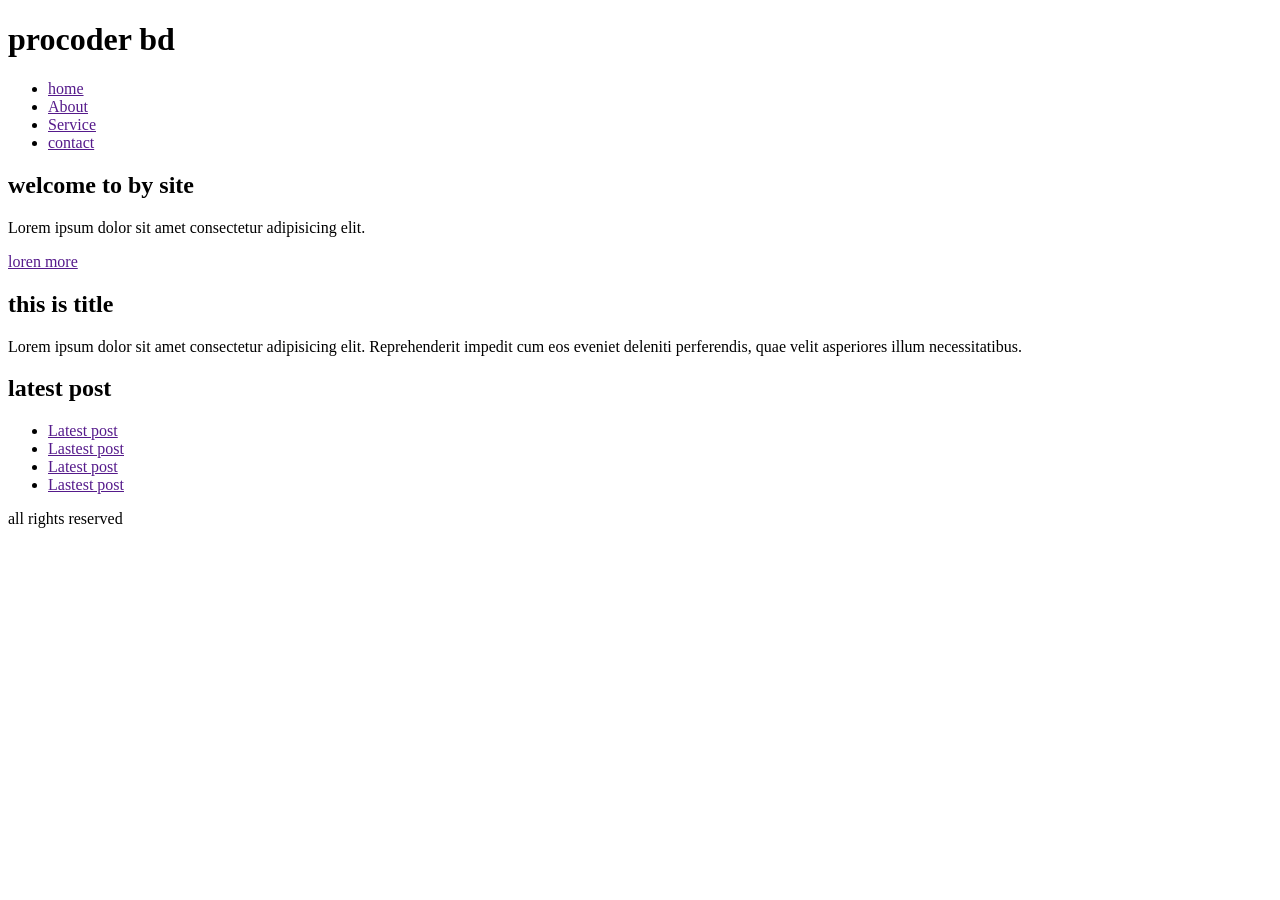
==== index.html @ 1ca0f301 "Add files via upload" ====
<!Doctype html>
<html lang="en">

  <head>


    <meta charset="Utf-8">
    <meta name="description" content="Lering HTML is fun">
    <meta name="keywords" content="HTML, css">
    <meta name="autor" content="ars noyon">
    <meta name="viewport" content="width=device-width,inital-scale=1.0">

    <link rel="icon" href="image/logo.png">
   <title>Html is fun</title>
    <link rel="preconnect" href="https://fonts.googleapis.com">
   <link rel="preconnect" href="https://fonts.gstatic.com" crossorigin>
   <link href="https://fonts.googleapis.com/css2?family=Black+Ops+One&display=swap" rel="stylesheet">


   

   <link rel="stylesheet" href="Style.CSS"> 
  </head>

  
  
  <body>
    <header class="old-design">
      <h1>procoder bd</h1>
    </header>
  <nav class="old-nav">
    <ul class="old-ul">
      <li><a href="">home</a></li>
      <li><a href="">About</a></li>
      <li><a href="">Service</a></li>
      <li><a href="">contact</a></li>
    </ul>
  </nav>
  <section id="hero" class="old-section">
    <h1>welcome to by site</h1>
    <p>Lorem ipsum dolor sit amet consectetur adipisicing elit.</p>
    <a href="">loren more</a>
  </section>
  <section class="old-section">
    <div class="old-div">
      <h2>this is title</h2>
      <p>Lorem ipsum dolor sit amet consectetur adipisicing elit. Reprehenderit impedit cum eos eveniet deleniti perferendis, quae velit asperiores illum necessitatibus.</p>
    </div>
    <aside class="old-aside">
      <h2>latest post</h2>
      <ul class="old-ul">
        <li><a href="">Latest post</a></li>
        <li><a href="">Lastest post</a></li>
        <li><a href="">Latest post</a></li>
        <li><a href="">Lastest post</a></li>
      </ul>
    </aside> 
  </section>
  <footer class="old-footer">
    <p>all rights reserved</p>
  </footer>








  <!-- <header class="header-new"></header>
  <h1>ARS Store</h1>

  <nav class="new-nav">

    <ul class="new-ul">
        <li><a href="">Home</a></li>
        <li><a href="">About</a></li>
        <li><a href="">Service</a></li>
        <li><a href="">Contact</a></li>
        <li><a href="">Page</a></li>
        <li><a href="">Web</a></li>
        <li><a href="">Contan</a></li>
    </ul>
    <section class="new-section">
      <h1>Welcome to by site</h1>
      <P>Lorem ipsum, dolor sit amet consectetur adipisicing elit. Cupiditate, necessitatibus?</P>
      <a href="">loren more</a>
    </section>
    <section class="new-section">
      <div class="new-div">
        <h2>This is a title</h2>
        <p>Lorem, ipsum dolor sit amet consectetur adipisicing elit. Ab, dignissimos excepturi. Dicta quod aspernatur harum?</p>
      </div>
      <aside class="new-aside">
        <h1>Lastest Post</h1>
        <ul>
          <li><a href="">lastest post</a>
          <li><a href="">lastest post</a>
          <li><a href="">lastest post</a>
          <li><a href="">lastest post</a>
          <li><a href="">lastest post</a>
          <li><a href="">lastest post</a>
          <li><a href="">lastest post</a>
          <li><a href="">lastest post</a>
          <li><a href="">lastest post</a>
          <li><a href="">lastest post</a>
          <li><a href="">lastest post</a>
          <li><a href="">lastest post</a>
          <li><a href="">lastest post</a>
          <li><a href="">lastest post</a>
          <li><a href="">lastest post</a>
        </ul>

      </aside>
    </section>



    
  </nav> -->

 







      

  </body>


</html>
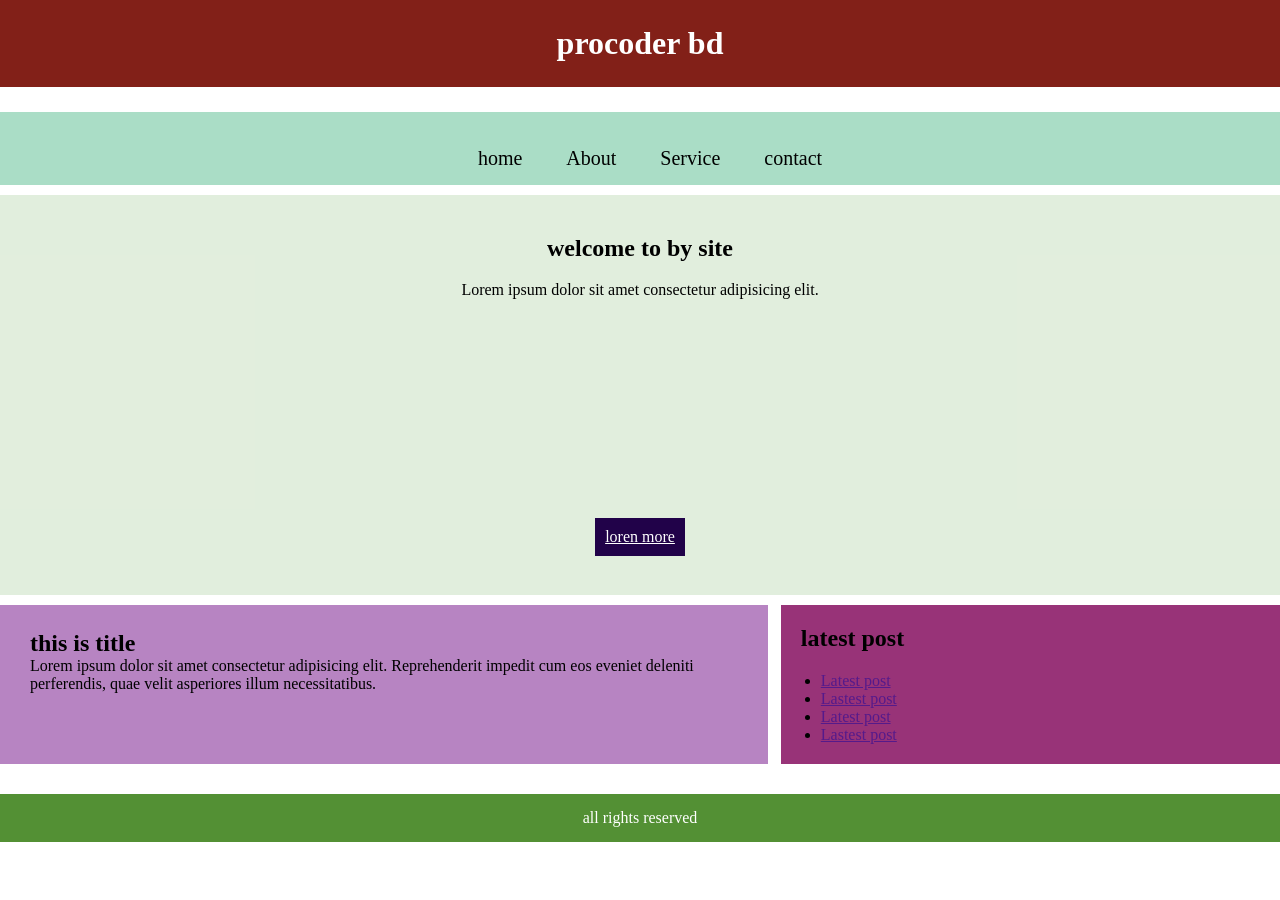
==== commit 9c43f748: "Add files via upload" ====
--- a/index.html
+++ b/index.html
@@ -15,11 +15,7 @@
     <link rel="preconnect" href="https://fonts.googleapis.com">
    <link rel="preconnect" href="https://fonts.gstatic.com" crossorigin>
    <link href="https://fonts.googleapis.com/css2?family=Black+Ops+One&display=swap" rel="stylesheet">
-
-
-   
-
-   <link rel="stylesheet" href="Style.CSS"> 
+   <link rel="stylesheet" href="style.css">
   </head>
 
   
--- a/style.css
+++ b/style.css
@@ -0,0 +1,74 @@
+*{
+  margin: 0;
+  padding: 0;
+  box-sizing: border-box;
+ }
+ .old-design{
+  background: #822018;
+  text-align: center;
+  padding: 25px;
+  color: white; 
+  margin-bottom: 25px;
+ }
+ .old-nav{
+  background: #0955;
+  padding: 15px;
+  text-align: center;
+  margin-bottom: 10px
+ }   
+ .old-nav ul{
+  list-style: none;
+ }
+ .old-nav li{
+  display: inline-block;
+  margin: 0 20px
+ }
+ .old-nav a{
+  color: black;
+  text-decoration: none;
+  font-size: 20px
+ }
+ .old-section{
+  display: flex;
+  justify-content: space-between;
+ }
+ .old-div{
+  background: #8399;
+  flex-basis: 60%;
+  padding: 25px 30px;
+ }
+ .old-aside{
+  padding: 20px;
+  background: #983378;
+  flex-basis: 39%;
+ }
+ .old-ul{
+  margin-left: 20px;
+  margin-top: 20px;
+ }
+ .old-footer{
+  margin-top: 30px;
+  background: #539034;
+  padding: 15px;
+  text-align: center;
+  color: white;
+  margin-bottom: 10px;
+}
+ #hero{
+  padding: 30px;
+  background: #44922928;
+  text-align: center;
+  margin-bottom: 10px;
+  color: black;
+  height:400px;
+  flex-direction: column;
+  align-items: center;
+  justify-content: space-around;
+ }
+ #hero a{
+  background: #210249;
+  color: white;
+  padding: 10px;
+  display: inline-block;
+  margin-top: 200px;
+}
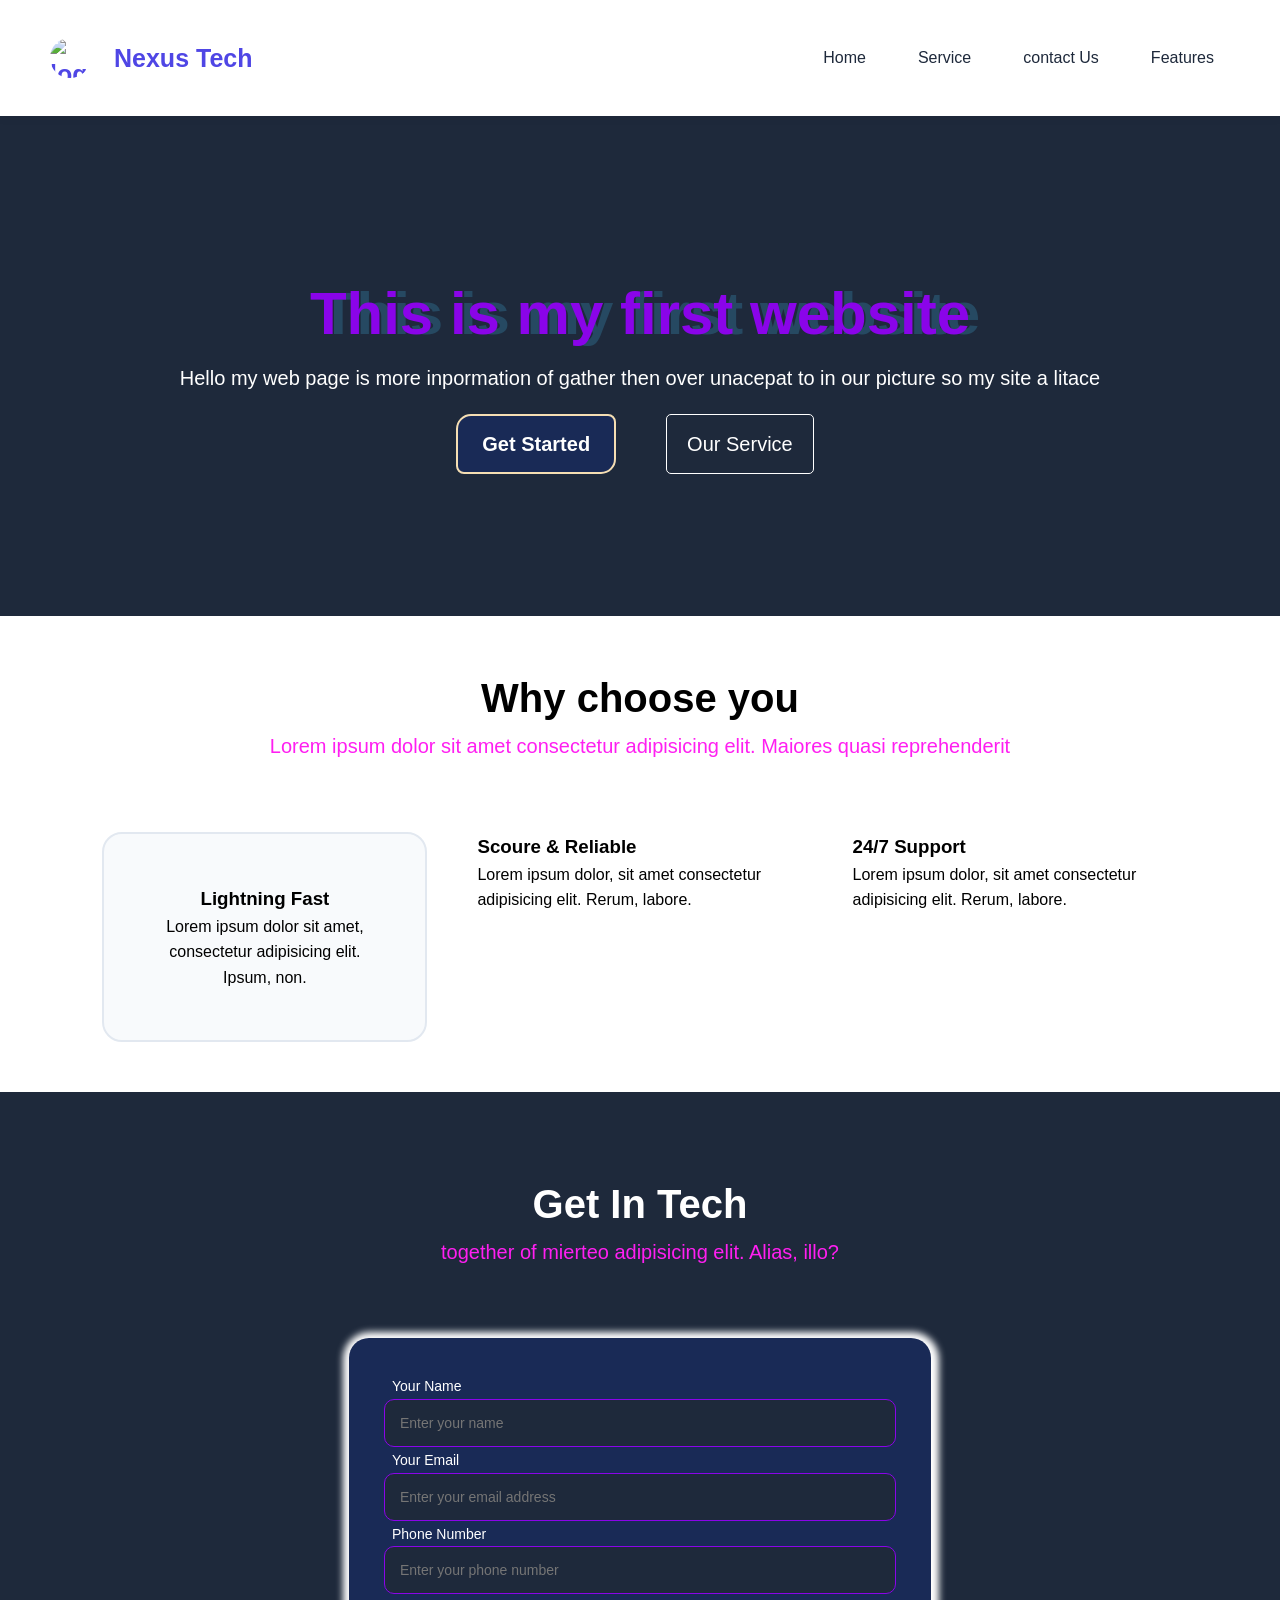
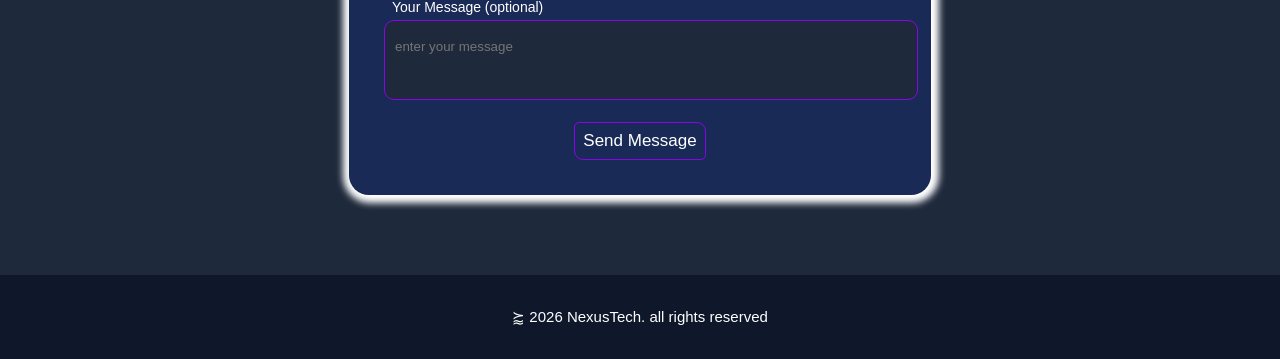
==== commit 985698ba: "Add files via upload" ====
--- a/index.html
+++ b/index.html
@@ -1,131 +1,210 @@
-<!Doctype html>
+<!DOCTYPE html>
 <html lang="en">
 
-  <head>
-
-
-    <meta charset="Utf-8">
-    <meta name="description" content="Lering HTML is fun">
-    <meta name="keywords" content="HTML, css">
-    <meta name="autor" content="ars noyon">
-    <meta name="viewport" content="width=device-width,inital-scale=1.0">
-
-    <link rel="icon" href="image/logo.png">
-   <title>Html is fun</title>
-    <link rel="preconnect" href="https://fonts.googleapis.com">
-   <link rel="preconnect" href="https://fonts.gstatic.com" crossorigin>
-   <link href="https://fonts.googleapis.com/css2?family=Black+Ops+One&display=swap" rel="stylesheet">
-   <link rel="stylesheet" href="style.css">
-  </head>
-
-  
-  
-  <body>
-    <header class="old-design">
-      <h1>procoder bd</h1>
+<head>
+    <meta charset="UTF-8">
+    <meta name="viewport" content="width=device-width, initial-scale=1.0">
+    <meta charset="UTF-8">
+
+    <title>Document</title>
+    <link rel="stylesheet" href="style.css"
+        href="https://cdnjs.cloudflare.com/ajax/libs/font-awesome/6.7.2/css/all.min.css">
+</head>
+
+<body>
+
+    <header class="navbar">
+        <div class="logo">
+            <img src="cope.jpg" alt="logo">
+            <i class="fa-solid fa-cube"></i> Nexus Tech
+        </div>
+        <nav class="nav-link">
+            <a href="#">Home</a>
+            <a href="#">Service</a>
+            <a href="#">contact Us</a>
+            <a href="#">Features</a>
+        </nav>
+
     </header>
-  <nav class="old-nav">
-    <ul class="old-ul">
-      <li><a href="">home</a></li>
-      <li><a href="">About</a></li>
-      <li><a href="">Service</a></li>
-      <li><a href="">contact</a></li>
-    </ul>
-  </nav>
-  <section id="hero" class="old-section">
-    <h1>welcome to by site</h1>
-    <p>Lorem ipsum dolor sit amet consectetur adipisicing elit.</p>
-    <a href="">loren more</a>
-  </section>
-  <section class="old-section">
-    <div class="old-div">
-      <h2>this is title</h2>
-      <p>Lorem ipsum dolor sit amet consectetur adipisicing elit. Reprehenderit impedit cum eos eveniet deleniti perferendis, quae velit asperiores illum necessitatibus.</p>
-    </div>
-    <aside class="old-aside">
-      <h2>latest post</h2>
-      <ul class="old-ul">
-        <li><a href="">Latest post</a></li>
-        <li><a href="">Lastest post</a></li>
-        <li><a href="">Latest post</a></li>
-        <li><a href="">Lastest post</a></li>
-      </ul>
-    </aside> 
-  </section>
-  <footer class="old-footer">
-    <p>all rights reserved</p>
-  </footer>
-
-
-
-
-
-
-
-
-  <!-- <header class="header-new"></header>
-  <h1>ARS Store</h1>
-
-  <nav class="new-nav">
-
-    <ul class="new-ul">
-        <li><a href="">Home</a></li>
-        <li><a href="">About</a></li>
-        <li><a href="">Service</a></li>
-        <li><a href="">Contact</a></li>
-        <li><a href="">Page</a></li>
-        <li><a href="">Web</a></li>
-        <li><a href="">Contan</a></li>
-    </ul>
-    <section class="new-section">
-      <h1>Welcome to by site</h1>
-      <P>Lorem ipsum, dolor sit amet consectetur adipisicing elit. Cupiditate, necessitatibus?</P>
-      <a href="">loren more</a>
-    </section>
-    <section class="new-section">
-      <div class="new-div">
-        <h2>This is a title</h2>
-        <p>Lorem, ipsum dolor sit amet consectetur adipisicing elit. Ab, dignissimos excepturi. Dicta quod aspernatur harum?</p>
+    <section id="home" class="hero">
+        <div class="hero-section">
+            <h1>This is my first website</h1>
+            <p>Hello my web page is more inpormation of gather then over unacepat to in our picture so my site a litace
+            </p>
+            <div class="hero-btn">
+                <a href="#contact" class="btn-primary">Get Started <i class="fa-solid fa-arrow-right"></i></a>
+                <a href="#Service" class="btn-secondary">Our Service</a>
+            </div>
+        </div>
+    </section>
+    <section id="feature" class="feature">
+        <div class="section-title">
+            <h2>Why choose you</h2>
+            <p>Lorem ipsum dolor sit amet consectetur adipisicing elit. Maiores quasi reprehenderit</p>
+        </div>
+        <div class="feature-grid">
+            <div class="feature-crad">
+                <i class="fa-solid fa-bolt"></i>
+                <h3>Lightning Fast</h3>
+                <p>Lorem ipsum dolor sit amet, consectetur adipisicing elit. Ipsum, non.</p>
+            </div>
+            <div class="feature-card">
+                <i class="fa-solid fa-shield-halved"></i>
+                <h3>Scoure & Reliable</h3>
+                <p>Lorem ipsum dolor, sit amet consectetur adipisicing elit. Rerum, labore.</p>
+            </div>
+            <div class="feature-card">
+                <i class="fa-solid fa-headset"></i>
+                <h3>24/7 Support</h3>
+                <p>Lorem ipsum dolor, sit amet consectetur adipisicing elit. Rerum, labore.</p>
+            </div>
+        </div>
+    </section>
+    <section id="contact" class="contact">
+        <div class="section-title">
+            <h2>Get In Tech</h2>
+            <p>together of mierteo adipisicing elit. Alias, illo?</p>
+        </div>
+        <form class="contact-form">
+            <div class="form-group">
+                <label for="#">Your Name</label>
+                <input type="text" placeholder="Enter your name" required>
+            </div>
+            <div class="form-group">
+                <label for="#">Your Email</label>
+                <input type="email" placeholder="Enter your email address" required>
+            </div>
+            <div class="form-group">
+                <label for="#">Phone Number</label>
+                <input type="number" placeholder="Enter your phone number" required>
+            </div>
+            <div class="contact-group">
+                <label for="#">Your Message (optional)</label>
+                <textarea rows="5" placeholder="enter your message" required></textarea>
+            </div>
+            <button type="submit" class="btn-send">Send Message</button>
+        </form>
+
+
+    </section>
+    <footer>
+        <P>&scap; 2026 NexusTech. all rights reserved</P>
+    </footer>
+
+
+
+
+
+    <!-- <header class="navbar">
+        <div class="logo">
+            <i class="fa-solid fa-cube"></i> NexusTech
+        </div>
+        <nav class="nav-links">
+            <a href="#home">Home</a>
+            <a href="#features">Features</a>
+            <a href="#services">Services</a>
+            <a href="#contact" class="nav-btn">Contact Us</a>
+        </nav>
+    </header>
+
+    <section id="home" class="hero">
+        <div class="hero-content">
+            <h1>Build Your Digital Future With Us</h1>
+            <p>We help businesses scale, innovate, and transform their digital presence with cutting-edge web solutions and modern design.</p>
+            <div class="hero-buttons">
+                <a href="#contact" class="btn-primary">Get Started <i class="fa-solid fa-arrow-right"></i></a>
+                <a href="#services" class="btn-secondary">Our Services</a>
+            </div>
+        </div>
+    </section>
+
+    <section id="features" class="features">
+        <div class="section-title">
+            <h2>Why Choose Us</h2>
+            <p>We deliver excellence through innovation and dedication</p>
+        </div>
+        <div class="feature-grid">
+            <div class="feature-card">
+                <i class="fa-solid fa-bolt"></i>
+                <h3>Lightning Fast</h3>
+                <p>Optimized performance ensuring your users get the best experience without delays.</p>
+            </div>
+            <div class="feature-card">
+                <i class="fa-solid fa-shield-halved"></i>
+                <h3>Secure & Reliable</h3>
+                <p>Top-tier security protocols to keep your data safe and infrastructure protected.</p>
+            </div>
+            <div class="feature-card">
+                <i class="fa-solid fa-headset"></i>
+                <h3>24/7 Support</h3>
+                <p>Our dedicated expert team is always ready to assist you anytime, anywhere.</p>
+            </div>
+        </div>
+    </section>
+
+    <section id="contact" class="contact">
+        <div class="section-title">
+            <h2>Get In Touch</h2>
+            <p>Let's discuss how we can work together</p>
+        </div>
+        <form class="contact-form">
+            <div class="form-group">
+                <input type="text" placeholder="Your Name" required>
+            </div>
+            <div class="form-group">
+                <input type="email" placeholder="Your Email" required>
+            </div>
+            <div class="form-group">
+                <textarea rows="5" placeholder="Your Message" required></textarea>
+            </div>
+            <button type="submit" class="btn-primary" style="width: 100%;">Send Message</button>
+        </form>
+    </section>
+
+    <footer>
+        <p>&copy; 2026 NexusTech. All rights reserved.</p>
+    </footer> -->
+
+
+
+
+
+
+
+
+
+    <!-- <div class="auth-container">
+      <div class="glow-circle"></div>
+      <div class="auth-box">
+        <div class="header-section">
+          <h1>welcome<br>back</h1>
+          <p>sign in to continue</p>
+        </div>
+        <form>
+          <div class="input-group">
+            <i class="fa-regular fa-envelope"></i>
+            <input type="email" placeholder="Email adddress" required>
+          </div>
+          <div class="input-group">
+            <i class="fa-regular fa-lock"></i>
+            <input type="password" placeholder="password" required>
+          </div>
+          <div class="forgot-password">
+            <a href="#">forgort password?</a>
+          </div>
+          <button type="submit" class="submit-btn">Sign in</button>
+        </form>
+        <div class="auth-footer">
+          <p>Don't have an account?<a href="#">Sign up</a></p>
+        </div>
       </div>
-      <aside class="new-aside">
-        <h1>Lastest Post</h1>
-        <ul>
-          <li><a href="">lastest post</a>
-          <li><a href="">lastest post</a>
-          <li><a href="">lastest post</a>
-          <li><a href="">lastest post</a>
-          <li><a href="">lastest post</a>
-          <li><a href="">lastest post</a>
-          <li><a href="">lastest post</a>
-          <li><a href="">lastest post</a>
-          <li><a href="">lastest post</a>
-          <li><a href="">lastest post</a>
-          <li><a href="">lastest post</a>
-          <li><a href="">lastest post</a>
-          <li><a href="">lastest post</a>
-          <li><a href="">lastest post</a>
-          <li><a href="">lastest post</a>
-        </ul>
-
-      </aside>
-    </section>
-
-
-
-    
-  </nav> -->
-
- 
-
-
-
-
-
-
-
-      
-
-  </body>
-
+
+    </div> -->
+
+
+
+
+
+</body>
 
 </html>
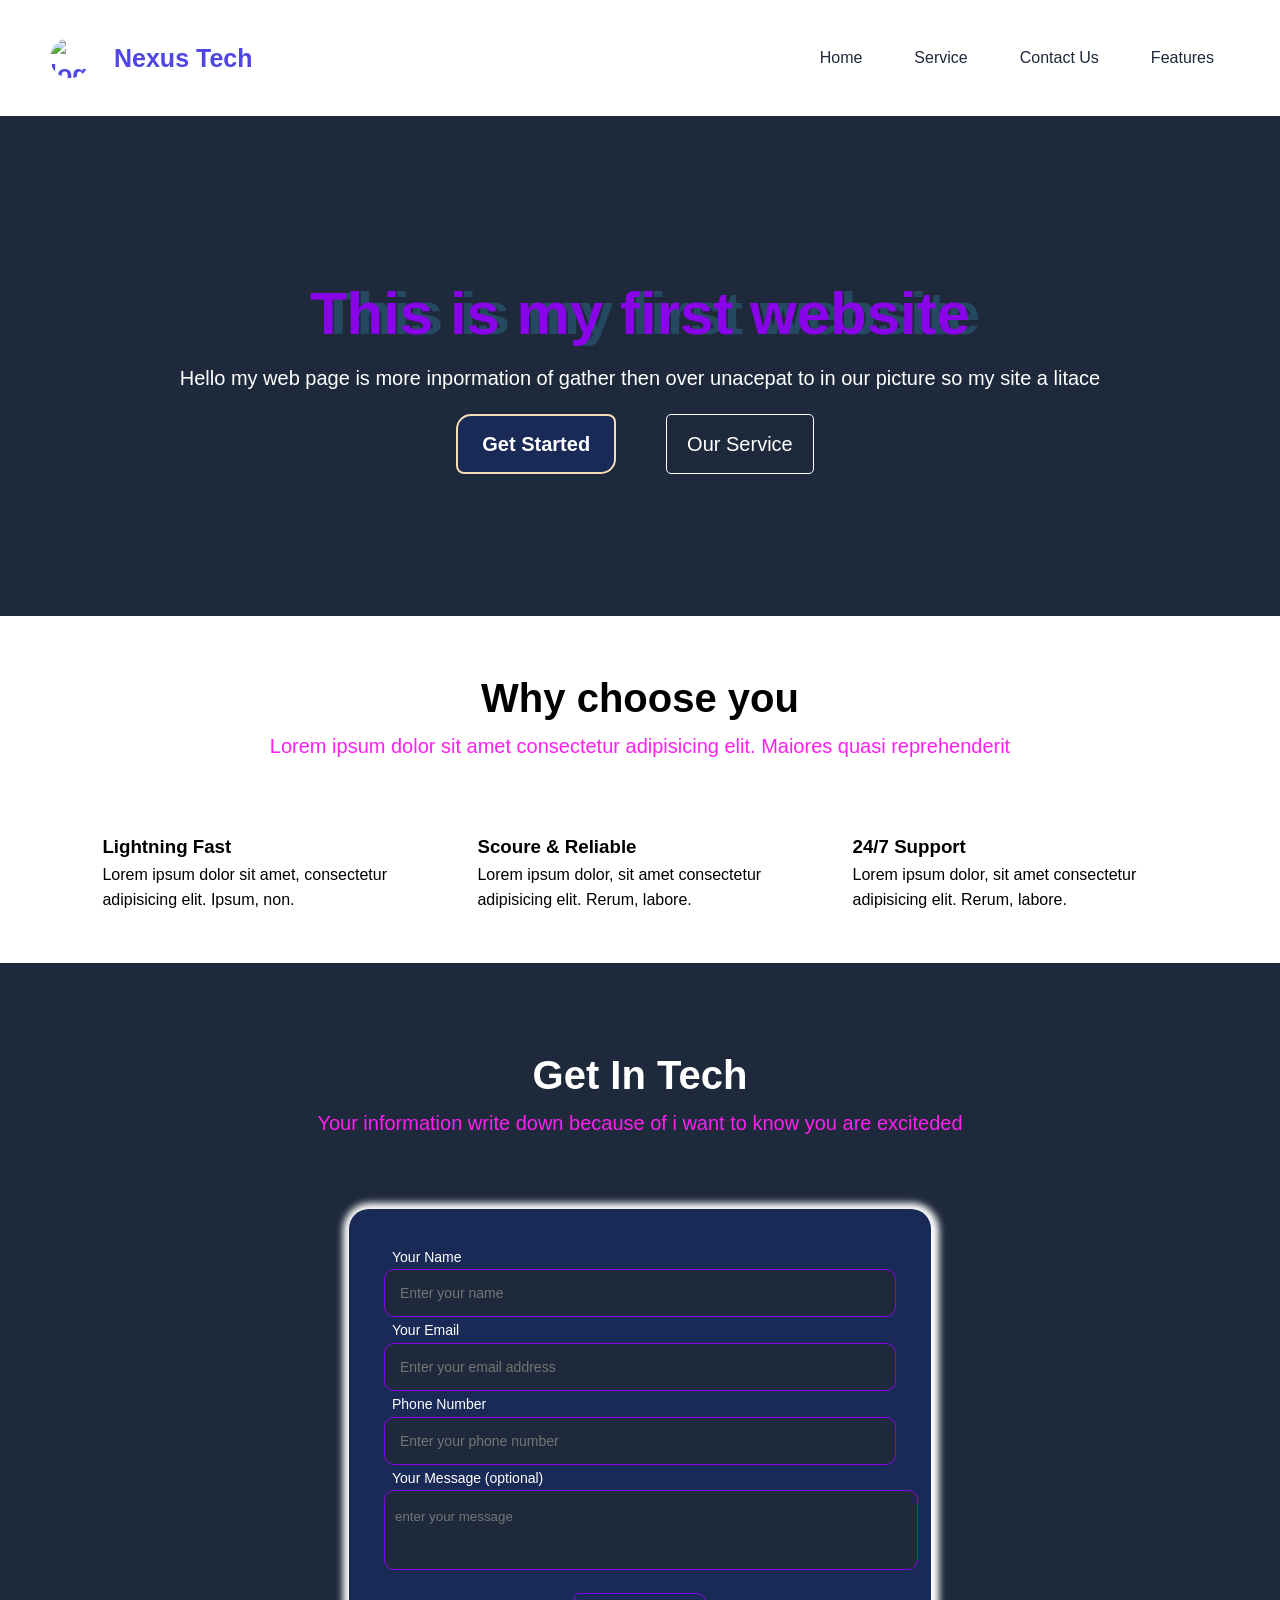
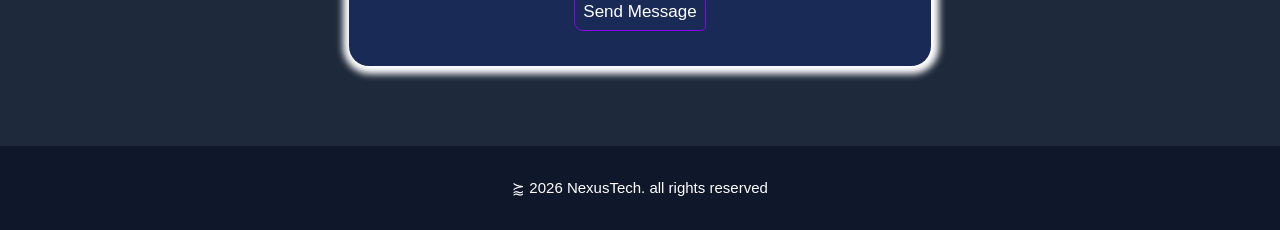
==== commit 748b1f61: "Add files via upload" ====
--- a/index.html
+++ b/index.html
@@ -4,11 +4,9 @@
 <head>
     <meta charset="UTF-8">
     <meta name="viewport" content="width=device-width, initial-scale=1.0">
-    <meta charset="UTF-8">
 
     <title>Document</title>
-    <link rel="stylesheet" href="style.css"
-        href="https://cdnjs.cloudflare.com/ajax/libs/font-awesome/6.7.2/css/all.min.css">
+    <link rel="stylesheet" href="style.css">
 </head>
 
 <body>
@@ -21,7 +19,7 @@
         <nav class="nav-link">
             <a href="#">Home</a>
             <a href="#">Service</a>
-            <a href="#">contact Us</a>
+            <a href="#">Contact Us</a>
             <a href="#">Features</a>
         </nav>
 
@@ -43,17 +41,17 @@
             <p>Lorem ipsum dolor sit amet consectetur adipisicing elit. Maiores quasi reprehenderit</p>
         </div>
         <div class="feature-grid">
-            <div class="feature-crad">
+            <div class="card">
                 <i class="fa-solid fa-bolt"></i>
                 <h3>Lightning Fast</h3>
                 <p>Lorem ipsum dolor sit amet, consectetur adipisicing elit. Ipsum, non.</p>
             </div>
-            <div class="feature-card">
+            <div class="card-1">
                 <i class="fa-solid fa-shield-halved"></i>
                 <h3>Scoure & Reliable</h3>
                 <p>Lorem ipsum dolor, sit amet consectetur adipisicing elit. Rerum, labore.</p>
             </div>
-            <div class="feature-card">
+            <div class="card-2">
                 <i class="fa-solid fa-headset"></i>
                 <h3>24/7 Support</h3>
                 <p>Lorem ipsum dolor, sit amet consectetur adipisicing elit. Rerum, labore.</p>
@@ -63,24 +61,24 @@
     <section id="contact" class="contact">
         <div class="section-title">
             <h2>Get In Tech</h2>
-            <p>together of mierteo adipisicing elit. Alias, illo?</p>
+            <p>Your information write down because of i want to know you are exciteded</p>
         </div>
         <form class="contact-form">
             <div class="form-group">
-                <label for="#">Your Name</label>
-                <input type="text" placeholder="Enter your name" required>
-            </div>
-            <div class="form-group">
-                <label for="#">Your Email</label>
-                <input type="email" placeholder="Enter your email address" required>
-            </div>
-            <div class="form-group">
-                <label for="#">Phone Number</label>
-                <input type="number" placeholder="Enter your phone number" required>
+                <label for="name">Your Name</label>
+                <input type="text" id="name" placeholder="Enter your name" required>
+            </div>
+            <div class="form-group">
+                <label for="email">Your Email</label>
+                <input type="email" id="email" placeholder="Enter your email address" required>
+            </div>
+            <div class="form-group">
+                <label for="phone">Phone Number</label>
+                <input type="number" id="phone" placeholder="Enter your phone number" required>
             </div>
             <div class="contact-group">
-                <label for="#">Your Message (optional)</label>
-                <textarea rows="5" placeholder="enter your message" required></textarea>
+                <label for="message">Your Message (optional)</label>
+                <textarea rows="5" id="message" placeholder="enter your message"></textarea>
             </div>
             <button type="submit" class="btn-send">Send Message</button>
         </form>
--- a/style.css
+++ b/style.css
@@ -0,0 +1,1310 @@
+/* @import url('https://fonts.googleapis.com/css2?family=Poppins:ital,wght@0,100;0,200;0,300;0,400;0,500;0,600;0,700;0,800;0,900;1,100;1,200;1,300;1,400;1,500;1,600;1,700;1,800;1,900&display=swap'); */
+
+/* h1{
+  font-family: Courier, monospace;
+}
+
+h2{
+   font-family: "Poppins", sans-serif;
+   font-weight: 500;
+}
+
+h4{
+  font-family: "Bungee Spice", sans-serif;
+  font-size: 50px;
+  font-style: italic;
+
+}
+h5{
+  font-size: 50px;
+  font-variant: small-caps;
+}
+
+h6{
+  font-size: 50px;
+  text-transform: uppercase;
+}
+h6 span{
+  font-size: 180%;
+}
+
+a{
+  font-size: 35px;
+  clor: black;
+  text-decoration: none;
+  text-decoration: underline;
+  text-decoration: overline;
+  text-decoration: line-through;
+}
+a:visited{
+  color: brown;
+}
+a:hover{
+  color: aqua;
+}
+a:active{
+  color: red;
+  font-weight: bold;
+  font-size: 20px;
+}
+a:focus{
+  color: blueviolet;
+  font-size: 16px;
+  background: #000;
+  padding: 10px; 
+}
+
+a.btn{
+  text-decoration: none;
+  background: red;
+  color: #fff;
+  padding: 10px 25px;
+  display: inline-block;
+  font-family: sans-serif;
+  border-radius: 30px;
+  border: 2px solid red;
+}
+
+a.btn:hover{
+  background: rgba(155, 225, 0.10);
+  color: black;
+  text-align: left;
+  
+} */
+
+/* ul{
+  list-style-type:square;
+  list-style-type:circle;
+  list-style-type:lower-roman;
+  list-style-type: decimal;
+  list-style-type: georgian;
+  list-style-type: circle;
+  list-style-type: armenian;
+  list-style-type: upper-alpha;
+  list-style-type:lower-greek;
+  list-style-type: lowre-latin;
+  list-style-type: decimal-leading-zero;
+  list-style-type: none;
+  list-style-type: circle;
+
+  list-style-image: url(decree.png);
+  
+  list-style-position: outside;
+  margin: 0;
+  padding: 0;
+  padding-left: 30px;
+  list-style-position: inside;
+  margin-left: 500px;
+
+  list-style-image: url(bg.jpg);
+  background-repeat:  no-repeat;
+  background-size: 20px 20px;
+  padding-left: 30px;
+  height:300px;
+  width: 300px;
+  position: relative;
+  padding-left: 25px;
+  margin-bottom: 8px; */
+
+/* ul li::before{
+  content: "";
+  position: absolute;
+  left: 0;
+  top: 50%;
+  transform: translateY(-50);
+  width: 15px;
+  height: 15px;
+  background-image: url(bg.jpg);
+  background-size: cover;
+  background-repeat: no-repeat;
+  
+  list-style-type: decimal;
+
+}
+
+ul{
+  background: tomato;
+  padding: 30px;
+  list-style-position: inside;
+}
+li{
+  background: violet;
+  padding: 5px;
+  border-bottom: 1px solid #034456;
+} */
+
+/* table,td, th{
+  border: 2px solid #3489;
+  border-collapse: collapse;
+  padding: 5px 10px;
+  margin-right: 30px;
+}
+table{
+  width: 100%
+}
+th{
+  background: #c0392c;
+  border: 1px solid #c0392c;
+  color: white;
+  height: 50px;
+  text-align: center;
+}
+td{
+  background: #f1c40f;
+  border: 1px solid #2c3e50;
+  color: white;
+  height: 60px;
+  vertical-align: center;
+}
+tr:hover th, tr:hover td{
+  background: #2ecc71;
+}
+div{
+  width: 450px;
+  height: 100px;
+  overflow: hidden;
+  overflow-x: auto;
+  overflow-y: scroll;
+} */
+
+/* table, th, td{
+  border: 1px solid red;
+  border-collapse: collapse;
+  padding: 20px 30px;
+  
+}
+th{
+  background: #ef44ef;
+  border: 1px solid #ef44ef;
+  color: white;
+  
+
+}
+td{
+  padding: 5px 10px;
+  text-align: center;
+  color: blueviolet;
+  background-color:aqua;
+  margin: 20px
+} */
+
+/* H1, 
+p, 
+span, 
+a, 
+h4{
+  background: blue;
+} 
+a.btn {
+  background: red;
+  color: white;
+  padding: 20px 30px;
+  display: inline-block;
+  border-radius: 13px 36px 16px;
+  font-size: 20px;
+  color: #891;
+
+   
+}
+p{
+  text-decoration: unse
+} */
+/* body{
+  margin: 0;
+ }
+div{  
+  background: red;
+  width: 200px;
+  height: 200px;
+  margin: 0;
+  margin-top: 20px;
+  margin-left: 20px;
+}
+.main{
+  position: relative;
+  top: 50px;
+  left: 50px;
+}
+.sec{
+  background: blueviolet;
+  width: 50px;
+  height: 50px;
+  right: 10px;
+  bottom: 10px;
+  position: fixed;
+}
+
+.child{
+  background: burlywood;
+  width: 50px;
+  height: 50px;
+  left: auto;
+  left: 50%;
+  margin-left: -25px;
+  position: absolute;
+  top: 50%;
+  margin-top: -25px;
+  z-index: 3;
+
+}
+.child2{
+  background: rgb(116, 38, 184);
+  width: 100px;
+  height: 100px;
+  left: auto;
+  left: 50%;
+  margin-left: -50px;
+  position: absolute;
+  top: 50%;
+  margin-top: -50px;
+  z-index: 2;
+
+}
+.child3{
+  background: rgb(0, 88, 57);
+  width: 200px;
+  height: 200px;
+  left: auto;
+  left: 50%;
+  margin-left: -100px;
+  position: absolute;
+  top: 50%;
+  margin-top: -100px;
+  z-index: 1;
+
+}
+.stk{
+  background: #382;
+  width: 100%;
+  height: 50px;
+  position: sticky;
+  bottom: 0;
+  left: 0;
+} */
+
+/* .div {
+  background: #000;
+  color: cadetblue;
+  padding: 20px 1px;
+  width: 30%;
+  margin-bottom: 20px;
+  overflow: hidden;
+  float: left;
+  margin-left: 5px;
+
+
+
+
+}
+
+img {
+  float: inherit;
+  display: block;
+  margin: 0 auto;
+}
+
+.parent {
+  border: 5px solid red;
+  overflow: auto;
+  overflow: hidden;   
+}
+
+#nav {
+  margin: 0 0 15;
+  padding: 0;
+  list-style: none;
+  overflow: hidden;
+  background: #192a56;
+
+}
+
+#nav li {
+  float: left;
+}
+
+#nav li a {
+  display: inline-block;
+  padding: 12px 20px;
+  color: white;
+  text-decoration: none;
+}
+
+#nav li a:hover {
+  background: red;
+
+}
+
+#display {
+  background: #44bd32;
+  margin: 0 0 20;
+  padding: 0;
+  list-style: none;
+  text-align: center;
+}
+
+#display li {
+  display: inline-block;
+} */
+
+/* #display li a{
+  color: white;
+  text-decoration: none;
+}
+#display li a:hover{
+  background: blueviolet;
+} */
+/* #display li a{
+  display: inline-block;
+  padding: 12px 20px;
+  color: white;
+  text-decoration: none;
+  text-align: center;
+
+}
+
+#display li a:hover{
+  background: red;
+
+}
+p{
+  color: red;
+  font-weight: bold;
+}
+div p{
+  color: blue;
+}
+section p{
+  color: violet;
+} */
+
+/* .top1{
+  color: aqua;
+  font-weight: lighter;
+  font-size: 50px;
+  font-style: italic;
+  text-decoration: underline;
+  text-decoration-color: red;
+  text-decoration-style: double;
+  text-decoration-style: dotted;
+  text-decoration-thickness:10px;
+  text-decoration-style: wavy;
+  font-family:'Segoe UI', Tahoma, Geneva, Verdana, sans-serif;
+  background-color: blueviolet;
+  margin: 20px;
+  padding: 10px 20px;
+  font-weight: bold;
+  background: url(bright.jpg);
+  background-position: contain;
+  background-clip: text;
+  color: transparent;
+  text-align: center;
+  margin-top: -20px;
+  text-decoration-style: dotted;
+
+
+}
+.top2{
+  font-size: 30px;
+  background-color: aqua;
+  border-radius: 20px 10px;
+  padding: 20px 20px;
+  margin-top: 10px;
+  display: block;
+  text-align: center;
+  width: 400px;
+  height: 50px;
+  margin-left: auto;
+  margin-right: auto;
+  padding-left: 0;
+  padding-right: 0;
+  margin-top: 100px;
+} */
+
+a:hover {
+  color: red;
+}
+
+a:visited {
+  color: aqua;
+}
+
+/* li:first-child{
+  color:tomato;
+}
+li:last-child{
+  color: red;
+} */
+/* li:nth-child(2n + 1){
+  color: blue;
+  font-size: 40px;
+  background: chartreuse;
+  font-weight: bold;
+  border-radius: 10px 15px;
+  font-family:'Trebuchet MS', 'Lucida Sans Unicode', 'Lucida Grande', 'Lucida Sans', Arial, sans-serif;
+  font-variant: small-caps;
+  
+
+}
+li:hover{
+  color: white;
+}
+li:nth-child(3n){
+  color: violet;
+}
+body{
+  background: navajowhite;
+  background-image: url(bright.jpg);
+  background-size: 400px 400px;
+  background-repeat: no-repeat;
+  background-position: center center;
+
+}
+body::after{
+  content:"Element";
+  background-image: url(bright.jpg);
+  background-size: 100px 300px;
+  
+}
+body::before{
+  content:"Element";
+  background-image: url(bright.jpg);
+  background-size: 100px 300px;
+
+}
+P::first-line{
+  color: red;
+  font-weight: bold;
+  font-size: 40px;
+}
+p::first-letter{
+  font-size: 70px;
+}
+p::selection{
+  background: #3484;
+  color:  blueviolet;
+} */
+
+/* img{
+  max-width: 90%;
+  opacity: 1;
+}
+img:hover{
+  opacity: 0.4; 
+} */
+/* .child_service{
+  text-align: center;
+  color: white;
+  width: 250px;
+  margin: 30px auto;
+  position: relative;
+  overflow: hidden;
+}
+.child_service img{
+  width: 100%;
+  display: block;
+  width: 255px;
+  height: 400px;
+  transition: 0.6s;
+}
+.child_service:hover img{
+  transform: scale(1.2);
+}
+.inner_service{
+ 
+  padding: 20px 15px;
+  position: absolute;
+  width: 90%;
+  height: 90%;
+  top: -500px;
+  left: 0;
+  z-index: 99;
+  transition: 0.9s;
+}
+.inner_service::after{
+  background: #de5dd8;
+  position: absolute;
+  width: 100%;
+  height: 100%;
+  content: "";
+  top: 0;
+  left: 0;
+  opacity: 0.7;
+  z-index: -1;
+
+}
+.child_service h2{
+  font-family:'Courier New', Courier, monospace;
+  font-size: 35px;
+  margin-bottom: 0;
+}
+.child_service a{
+  display: inline-block;
+  margin-top: 15px;
+  background: #d3d;
+  padding: 15px 15px; 
+  border-radius: 30px 10px;
+  color: white;
+  font-size: 15px;
+  text-decoration: none;
+}
+.child_service:hover .inner_service{
+  top: 0;
+} */
+
+/* *{
+  margin: 0;
+  padding: 0;
+  box-sizing: border-box;
+  font-family: 'inter', sans-serif;
+
+}
+body{
+  background-color: #0a0814;
+  color: #ffffff;
+  display: flex;
+  justify-content: center;
+  align-items: center;
+  min-height: 100vh;
+}
+.auth-container{
+  position: relative;
+  width: 100%;
+  max-width: 400px;
+  padding: 20px;
+  overflow: hidden;
+}
+.glow-circle{
+  position: absolute;
+  top: -50px;
+  right: -50px;
+  width: 200px;
+  height: 200px;
+  background: rgb(128, 0, 128, 0.25);
+  filter: blur(60px);
+  border-radius: 50%;
+  z-index: -1;
+}
+.auth-box{
+  width: 100%;
+}
+.header-section p{
+  font-size: 14px;
+  color: #9ca3af;
+}
+.input-group i{
+  position: absolute;
+  margin-bottom: 16px;
+}
+.input-group i{
+  position: absolute;
+  left: 18px;
+  top: 50%;
+  transform: translate(-50%);
+  color: #9ca3af;
+  font-size: 16px;
+}
+.input-group input{
+  width: 100%;
+  padding: 16px 16px 16px 50px;
+  background: rgba(255, 255, 255, 0.1);
+  border: 1px solid rgba(255, 255, 255, 0.1);
+  border-radius: 16px;
+  color: #ffffff;
+  font-size: 14px;
+  outline: none;
+  transition: 0.3s;
+}
+.input-group input:focus{
+  border-color: #4f46e5;
+  background: rgba(255, 255, 255, 0.08);
+}
+.input-group input::placeholder{
+  color: #6b7280;
+}
+.forgot-password{
+  text-align: right;
+  margin-bottom: 24px;
+}
+.forgot-password a, .auth-footer a{
+  color: #818cf8;
+  text-decoration: none;
+  font-size: 15px;
+}
+.forgot-password a:hover, .auth-footer a:hover{
+  text-decoration: underline;
+}
+.submit-btn{
+  width: 100%;
+  padding: 16px;
+  background-color: #4f46e5;
+  color: white;
+  border-radius: 18px;
+  font-size: 15px;
+  font-weight: 600;
+  cursor: pointer;
+  transition: background 0.3s;
+}
+.submit-btn:hover{
+  background-color: #4338ca;
+}
+.auth-footer{
+  text-aling: center;
+  margin-top: 24px;
+}
+.auth-footer p{
+  font-size: 15px;
+  color: #9ca3af;
+} */
+
+/* * {
+    margin: 0;
+    padding: 0;
+    box-sizing: border-box;
+    font-family: 'Plus Jakarta Sans', sans-serif;
+    scroll-behavior: smooth;
+}
+
+body {
+    background-color: #f8fafc;
+    color: #1e293b;
+    line-height: 1.6;
+}
+
+     Navbar
+.navbar {
+    display: flex;
+    justify-content: space-between;
+    align-items: center;
+    padding: 20px 8%;
+    background: #ffffff;
+    box-shadow: 0 2px 10px rgba(0,0,0,0.05);
+    position: sticky;
+    top: 0;
+    z-index: 1000;
+}
+
+.logo {
+    font-size: 24px;
+    font-weight: 700;
+    color: #4f46e5;
+}
+
+.nav-links {
+    display: flex;
+    align-items: center;
+    gap: 30px;
+}
+
+.nav-links a {
+    text-decoration: none;
+    color: #64748b;
+    font-weight: 500;
+    transition: 0.3s;
+}
+
+.nav-links a:hover {
+    color: #4f46e5;
+}
+
+.nav-btn {
+    background: #4f46e5;
+    color: #fff !important;
+    padding: 10px 20px;
+    border-radius: 8px;
+}
+
+Hero Section
+.hero {
+    display: flex;
+    align-items: center;
+    justify-content: center;
+    text-align: center;
+    padding: 100px 20px;
+    background: linear-gradient(135deg, #4f46e5 0%, #3b82f6 100%);
+    color: white;
+}
+
+.hero-content {
+    max-width: 700px;
+}
+
+.hero-content h1 {
+    font-size: 48px;
+    font-weight: 700;
+    margin-bottom: 20px;
+}
+
+.hero-content p {
+    font-size: 18px;
+    margin-bottom: 30px;
+    color: #e2e8f0;
+}
+
+.hero-buttons {
+    display: flex;
+    justify-content: center;
+    gap: 15px;
+}
+
+.btn-primary {
+   background: linear-gradient(135deg, #4f46e5 0%, #3b82f6 100%);
+}
+
+.btn-primary:hover {
+    background: #f1f5f9;
+}
+
+.btn-secondary {
+    background: transparent;
+    color: white;
+    padding: 12px 24px;
+    border-radius: 8px;
+    font-weight: 600;
+    text-decoration: none;
+    border: 2px solid white;
+    transition: 0.3s;
+}
+
+.btn-secondary:hover {
+    background: white;
+    color: #4f46e5;
+}
+
+Features Section
+.features {
+    padding: 80px 8%;
+    background: #ffffff;
+}
+
+.section-title {
+    text-align: center;
+    margin-bottom: 50px;
+}
+
+.section-title h2 {
+    font-size: 32px;
+    font-weight: 700;
+    margin-bottom: 10px;
+}
+
+.section-title p {
+    color: #64748b;
+}
+
+.feature-grid {
+    display: grid;
+    grid-template-columns: repeat(auto-fit, minmax(280px, 1fr));
+    gap: 30px;
+}
+
+.feature-card {
+    background: #f8fafc;
+    padding: 30px;
+    border-radius: 12px;
+    text-align: center;
+    transition: 0.3s;
+    border: 1px solid #e2e8f0;
+}
+
+.feature-card:hover {
+    transform: translateY(-5px);
+    box-shadow: 0 10px 20px rgba(0,0,0,0.05);
+}
+
+.feature-card i {
+    font-size: 40px;
+    color: #4f46e5;
+    margin-bottom: 20px;
+}
+
+.feature-card h3 {
+    margin-bottom: 10px;
+    font-size: 20px;
+}
+
+.feature-card p {
+    color: #64748b;
+    font-size: 14px;
+}
+
+  Contact Section
+.contact {
+    padding: 80px 8%;
+    background: #f1f5f9;
+}
+
+.contact-form {
+    max-width: 600px;
+    margin: 0 auto;
+    background: white;
+    padding: 40px;
+    border-radius: 12px;
+    box-shadow: 0 4px 15px rgba(0,0,0,0.05);
+}
+
+.form-group {
+    margin-bottom: 20px;
+}
+
+.form-group input, .form-group textarea {
+    width: 100%;
+    padding: 14px;
+    border: 1px solid #cbd5e1;
+    border-radius: 8px;
+    outline: none;
+    font-size: 14px;
+    transition: 0.3s;
+}
+
+.form-group input:focus, .form-group textarea:focus {
+    border-color: #4f46e5;
+}
+
+  Footer
+footer {
+    text-align: center;
+    padding: 20px;
+    background: #0f172a;
+    color: #94a3b8;
+    font-size: 14px;
+} */
+
+* {
+  margin: 0;
+  padding: 0;
+  border: border-box;
+  font-family: 'Gill Sans', 'Gill Sans MT', Calibri, 'Trebuchet MS', sans-serif;
+  scroll-behavior: smooth;
+}
+
+body {
+  background: #1e293b;
+  line-height: 1.6;
+}
+
+.navbar {
+  display: flex;
+  justify-content: space-between;
+  align-items: center;
+  padding: 15px 50px;
+  background-color: #ffffff;
+  box-shadow: 0 2px 10px rgba(0, 0, 0, 0.05);
+  position: sticky;
+  top: 0;
+  z-index: 1000;
+  /* display: block;
+  align-items: center;
+  justify-content: space-between;
+  padding: -10px -20px;
+  background: #ffff;
+  box-shadow: 0 3px 10px rgba(113, 165, 9, 0.05);
+  position: sticky;
+  top: 0;
+  z-index: 1000;
+  padding-bottom: 0;
+  padding-top: 0; */
+
+  /* display: flex;
+  justify-content: space-between;
+  align-items: center;
+  padding: 20px 8%;
+  background: #ffffff;
+  box-shadow: 0 2px 10px rgba(0, 0, 0, 0.05);
+  position: sticky;
+  top: 0;
+  z-index: 1000; */
+}
+
+.logo {
+  display: flex;
+  align-items: center;
+  gap: 12px;
+  font-size: 25px;
+  font-weight: 700;
+  color: #4f46e5;
+}
+
+.logo i {
+  font-size: 26px;
+  font-weight: 700;
+  color: #4f46e5;
+  margin: 0;
+}
+
+.logo img {
+  width: 40px;
+  height: 40px;
+  border-radius: 50%;
+  object-fit: cover;
+  margin: 0;
+}
+
+.nav-link {
+  list-style: none;
+  display: flex;
+  gap: 20px;
+}
+
+.nav-link a {
+  text-decoration: none;
+  color: #1e293b;
+  font-size: 16px;
+  font-weight: 500;
+  padding: 30px 16px;
+  border-radius: 6px;
+  transition: 0.3s;
+  /* display: inline-block;
+  text-decoration: none;
+  border: 2px solid black;
+  border-radius: 10px;
+  border-style: dotted;
+  color: white;
+  font-size: 20px;
+  padding: 0 20px;
+  margin: 0;
+  transition: 0.6s;
+  background: #1e293b;
+  margin-top: -40px;
+  padding: 10px 15px; */
+}
+
+.nav-link a:hover {
+  background: #1e293b;
+  color: #ffffff;
+}
+
+.hero {
+  background-image: url(cope.jpg);
+  background-repeat: no-repeat;
+  background-size: cover;
+  background-position: center;
+  width: 100%;
+  min-height: 500px;
+
+
+  /* background: #7158e2;
+  justify-content: center;
+  text-align: center;
+  padding: 50px 50px;
+  color: white; */
+}
+
+.hero-section h1 {
+  display: flex;
+  justify-content: center;
+  font-size: 60px;
+  color: #8a04e9;
+  text-shadow: 10px 0px #4cf3;
+  padding-top: 150px;
+
+
+
+  /* background: url(bright.jpg);
+  background-position: contain;
+  background-clip: text;
+  color: transparent;
+  border-width: 200px;
+  font-family: 'Trebuchet MS', 'Lucida Sans Unicode', 'Lucida Grande', 'Lucida Sans', Arial, sans-serif;
+  text-shadow: 2px 2px 3px wheat;
+  word-spacing: 10px; */
+
+
+
+}
+
+.hero-section p {
+  color: white;
+  text-align: center;
+  font-size: 20px;
+  /* font-size: 20px;
+  font-family: Cambria, Cochin, Georgia, Times, 'Times New Roman', serif;
+  font-weight: 30%;
+  padding-top: 20px;
+  margin-bottom: 40px; */
+}
+
+::selection {
+  background-color: yellow;
+  color: black;
+}
+
+.hero-btn {
+  display: flex;
+  justify-content: center;
+}
+
+.btn-primary {
+  background: linear-gradient(135deg, #4f46e5 0%, #3b82f6 100%);
+}
+
+.btn-primary:hover {
+  background: #e328;
+  color: white;
+}
+
+.btn-primary {
+  font-size: 20px;
+  background: #192a56;
+  color: white;
+  padding: 12px 24px;
+  border-radius: 15px 8px;
+  font-weight: 600;
+  text-decoration: none;
+  border: 2px solid wheat;
+  transition: 0.9s;
+  margin: 20px;
+  cursor: pointer;
+}
+
+.btn-secondary {
+  color: white !important;
+  font-size: 20px;
+  border-radius: 5px;
+  text-decoration: none;
+  border: 1px solid white;
+  transition: 0.2s;
+  padding: 5px 10px;
+  margin: 20px 30px;
+  font-weight: 100;
+  padding: 15px;
+  display: inline-flex;
+  align-items: center;
+  padding: 10px 20px;
+}
+
+.btn-secondary:hover {
+  background: white;
+  color: #192a56 !important;
+  transform: translate(-3px);
+  transition: 0.10s;
+
+}
+
+.feature {
+  background: white;
+  padding: 50px 8%;
+}
+
+.section-title {
+  text-align: center;
+  margin-bottom: 70px;
+}
+
+.section-title h2 {
+  font-size: 40px;
+  font-weight: 800;
+}
+
+.section-title p {
+  color: #ff1ff1ff;
+  font-size: 20px;
+}
+
+.feature-grid {
+  display: grid;
+  grid-template-columns: repeat(auto-fit, minmax(280px, 1fr));
+  gap: 50px;
+}
+
+.feature-crad {
+  background: #f8fafc;
+  padding: 50px;
+  text-align: center;
+  border-radius: 20px;
+  transition: 0.3s;
+  border: 2px solid #e2e8f0;
+}
+
+.feature-card:hover {
+  transform: translateY(-5px);
+  box-shadow: 0 10px 20px rgba(0, 0, 0, 0.05);
+}
+
+.feature-card i {
+  font-size: 40px;
+  color: #4f46e5;
+  margin-bottom: 10px;
+}
+
+.contact {
+  padding: 80px 10%;
+  color: white;
+
+}
+
+.contact-form {
+  width: 50%;
+  margin: 0 auto;
+  background: #192a56;
+  padding: 35px;
+  border-radius: 20px;
+  box-shadow: 1px 1px 7px 7px #fff;
+  /* max-width: 600px;
+  margin: 0 auto;
+  padding: 20px;
+  background: #192a56;
+  border-radius: 40px;
+  box-shadow: 0 4px 15px rgba(0, 0, 0, 0, 0.05); */
+}
+.contact-form label{
+  font-size: 14px;
+  padding: 8px;
+  color: #fff;
+}
+
+.contact-group {
+  margin: 0;
+
+
+}
+
+.contact-group textarea {
+  width: 100%;
+  height: 50px;
+  background: #1e293b;
+  border-radius: 10px;
+  padding: 18px 10px 10px;
+  resize: none;
+  outline: none;
+}
+.contact-group label{
+  font-size: 14px;
+  padding: 8px;
+  color: #fff;
+}
+/* .contact-group textarea:hover {
+  background:#8a04e9;
+} */
+
+.form-group input {
+  width: 100%;
+  padding: 15px;
+  border: 1px solid #0f172a;
+  outline: none;
+  font-size: 14px;
+  transition: 0.07s;
+  box-sizing: border-box;
+  background: #1e293b;
+  border-radius: 10px;
+
+}
+
+
+input {
+  color: white;
+}
+
+textarea {
+  color: white;
+}
+
+.form-group input:focus {
+  border-color: #3b82f6;
+  outline: none;
+}
+
+.contact-group textarea:focus {
+  border-color: #3b82f6;
+}
+
+.contact-group textarea {
+  border: 1px solid #8a04e9;
+}
+
+.form-group input {
+  border: 1px solid #8a04e9;
+
+}
+
+input[type="number"]::-webkit-inner-spin-button {
+  -webkit-appearance: none;
+  margin: 0;
+}
+
+ 
+
+.btn-send {
+  display: flex;
+  margin: 0 auto;
+  margin-top: 15px;
+  padding: 8px;
+  border-radius: 5px 9px;
+  background: #192a56;
+  color: white;
+  border: 1px solid #8a04e9;
+  transition: 0.5s;
+  cursor: pointer;
+  font-size: 17px;
+}
+
+.btn-send:hover {
+  background: rgb(224, 218, 192);
+  color:black;
+  border: 1px solid red;
+
+}
+
+
+footer {
+  text-align: center;
+  padding: 30px;
+  background: #0f172a;
+  color: white;
+  font-size: 15px;
+  /* text-align: center;
+    padding: 20px;
+    background: #0f172a;
+    color: #94a3b8;
+    font-size: 14px; */
+}
+
+
+/* 
+ form-group input, .form-group textarea {
+    width: 100%;
+    padding: 14px;
+    border: 1px solid #cbd5e1;
+    border-radius: 8px;
+    outline: none;
+    font-size: 14px;
+    transition: 0.7s;
+} */
+
+
+
+
+
+/* .div-1{
+  background: red;
+}
+.div-1{
+    background: #f8fafc;
+    padding: 30px;
+    border-radius: 12px;
+    text-align: center;
+    transition: 0.3s;
+    border: 1px solid #e2e8f0;
+
+}
+.div-1:hover{
+    transform: translateY(-5px);
+    box-shadow: 0 10px 20px rgba(0,0,0,0.05);
+} */
+/* .div-1 p{
+    font-size: 40px;
+    color: #4f46e5;
+    margin-bottom: 20px;
+} */
+/* 
+.div-1 p{
+  margin-bottom: 10px;
+    font-size: 20px;
+} */
+
+
+/* .div-1{
+    margin-bottom: 10px;
+    font-size: 20px;
+    width: 60%;
+    margin: 20px auto;
+} */
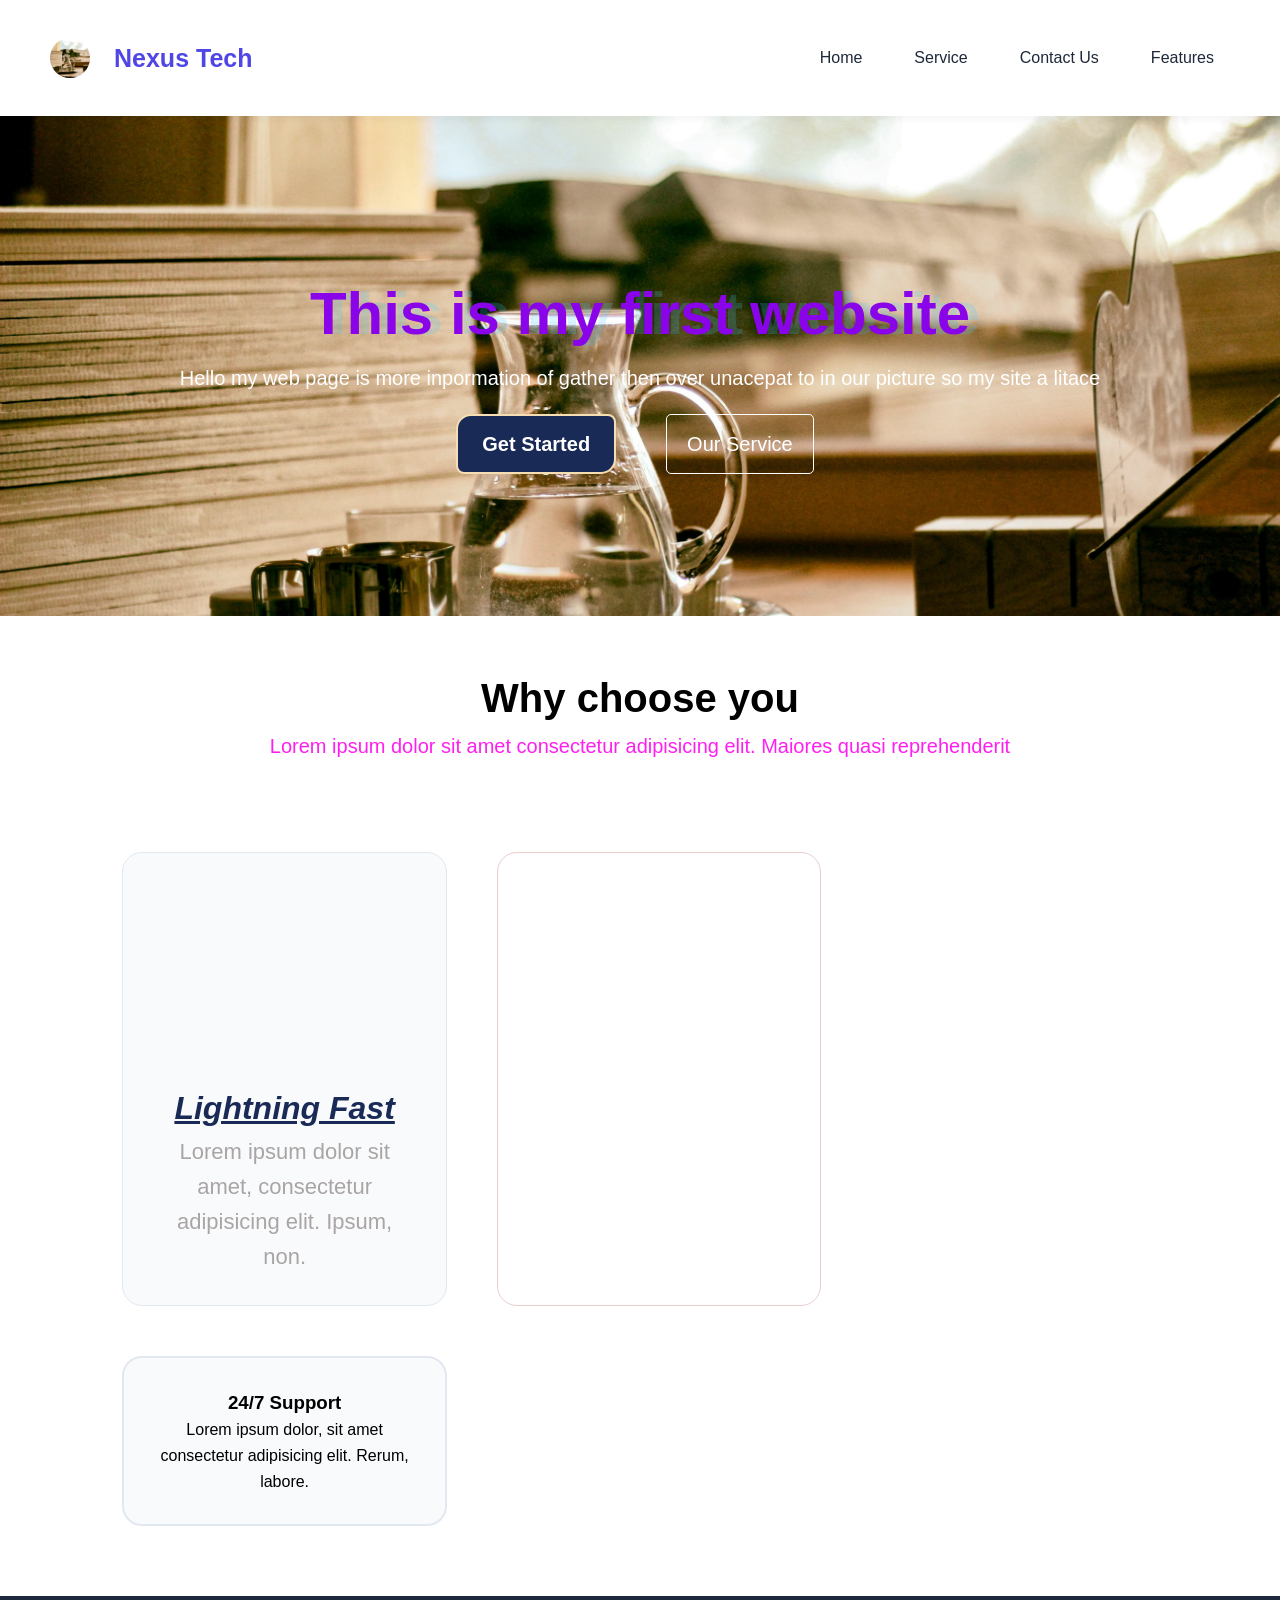
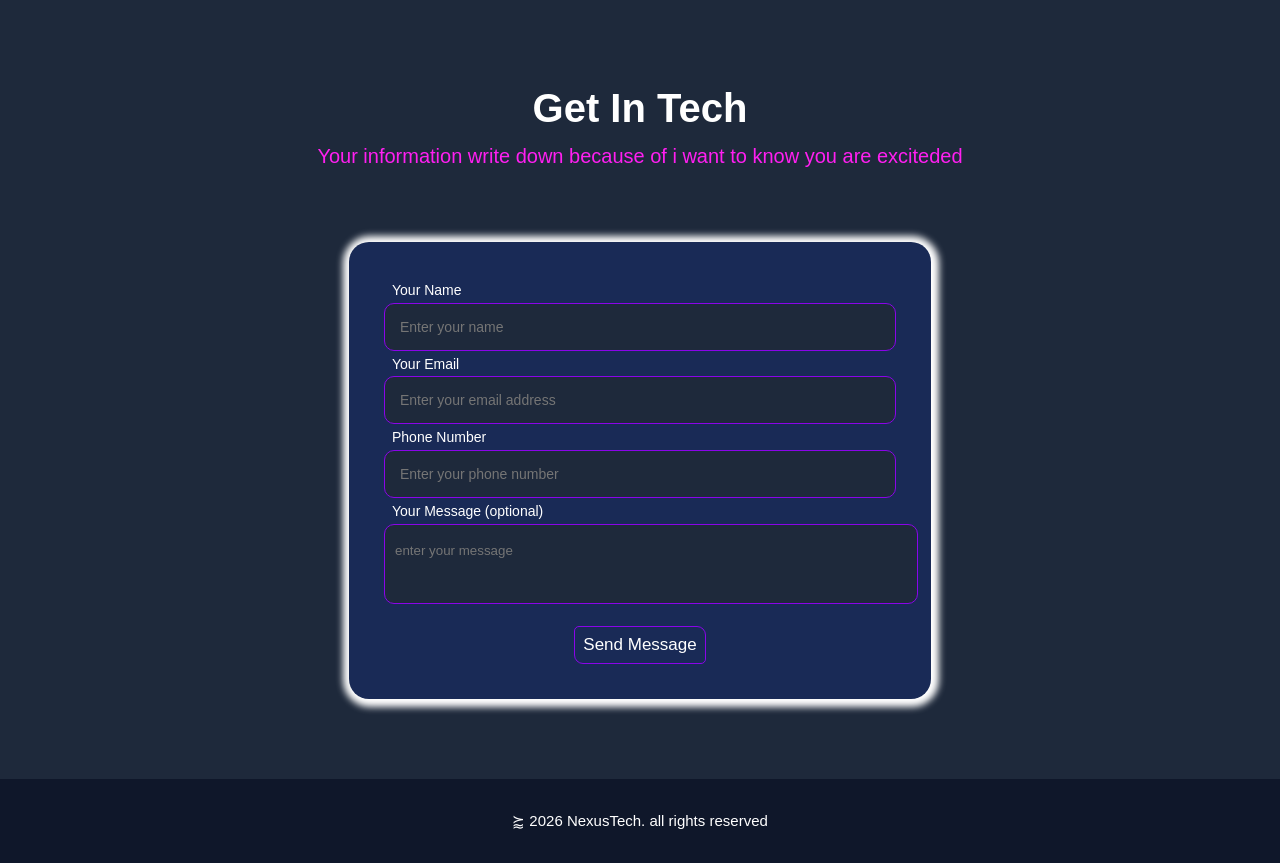
==== commit ca084c28: "Add files via upload" ====
--- a/index.html
+++ b/index.html
@@ -42,6 +42,7 @@
         </div>
         <div class="feature-grid">
             <div class="card">
+                <div class="model-picture"></div>
                 <i class="fa-solid fa-bolt"></i>
                 <h3>Lightning Fast</h3>
                 <p>Lorem ipsum dolor sit amet, consectetur adipisicing elit. Ipsum, non.</p>
--- a/style.css
+++ b/style.css
@@ -8,7 +8,7 @@
    font-family: "Poppins", sans-serif;
    font-weight: 500;
 }
-
+ 
 h4{
   font-family: "Bungee Spice", sans-serif;
   font-size: 50px;
@@ -1102,29 +1102,92 @@
 
 .feature-grid {
   display: grid;
+  width: 65%;
+  min-height: 200px;
+  padding: 20px 20px;
   grid-template-columns: repeat(auto-fit, minmax(280px, 1fr));
   gap: 50px;
 }
 
-.feature-crad {
+.feature-grid .card {
   background: #f8fafc;
-  padding: 50px;
+  padding: 30px;
   text-align: center;
   border-radius: 20px;
-  transition: 0.3s;
-  border: 2px solid #e2e8f0;
-}
-
-.feature-card:hover {
+  transition: 0.03s;
+  border: 1px solid #e2e8f0;
+}
+
+.feature-grid .card h3 {
+  font-size: 32px;
+  text-decoration: underline;
+  font-style: italic;
+  font-family: 'Lucida Sans', 'Lucida Sans Regular', 'Lucida Grande', 'Lucida Sans Unicode', Geneva, Verdana, sans-serif;
+  color: #192a56;
+}
+
+.feature-grid .card p{
+  color: #aaa5a5;
+  font-size: 22px;
+}
+
+
+.model-picture {
+  background: url(bright.jpg);
+  background-size: cover;
+  background-position: center;
+  background-repeat: no-repeat;
+  width: 100%;
+  min-height: 200px;
+}
+
+
+.feature-grid .card-1 {
+  background: white;
+  padding: 30px;
+  text-align: center;
+  border-radius: 20px;
+  transition: 0.03s;
+  color: white;
+  overflow: hidden;
+  opacity: 0.5;
+  border: 1px solid rgb(219, 157, 157);
+}
+
+.feature-grid .card-1 h3:hover {
+  color: #4f46e5;
+  font-size: 35px;
+}
+
+.feature-grid .card-1 p:hover {
+  color: black;
+}
+
+
+.feature-grid .card:hover {
   transform: translateY(-5px);
   box-shadow: 0 10px 20px rgba(0, 0, 0, 0.05);
 }
 
-.feature-card i {
+.feature-grid .card-2 {
+  background: #f8fafc;
+  padding: 30px;
+  text-align: center;
+  border-radius: 20px;
+  transition: 0.03s;
+  border: 2px solid #e2e8f0;
+}
+
+.feature-grid .card-2:hover {
+  transform: translateY(-5px);
+  box-shadow: 0 10px 20px rgba(0, 0, 0, 0.05);
+}
+
+/* .card i {
   font-size: 40px;
   color: #4f46e5;
   margin-bottom: 10px;
-}
+} */
 
 .contact {
   padding: 80px 10%;
@@ -1146,7 +1209,8 @@
   border-radius: 40px;
   box-shadow: 0 4px 15px rgba(0, 0, 0, 0, 0.05); */
 }
-.contact-form label{
+
+.contact-form label {
   font-size: 14px;
   padding: 8px;
   color: #fff;
@@ -1154,8 +1218,6 @@
 
 .contact-group {
   margin: 0;
-
-
 }
 
 .contact-group textarea {
@@ -1167,11 +1229,13 @@
   resize: none;
   outline: none;
 }
-.contact-group label{
+
+.contact-group label {
   font-size: 14px;
   padding: 8px;
   color: #fff;
 }
+
 /* .contact-group textarea:hover {
   background:#8a04e9;
 } */
@@ -1221,7 +1285,7 @@
   margin: 0;
 }
 
- 
+
 
 .btn-send {
   display: flex;
@@ -1239,7 +1303,7 @@
 
 .btn-send:hover {
   background: rgb(224, 218, 192);
-  color:black;
+  color: black;
   border: 1px solid red;
 
 }
